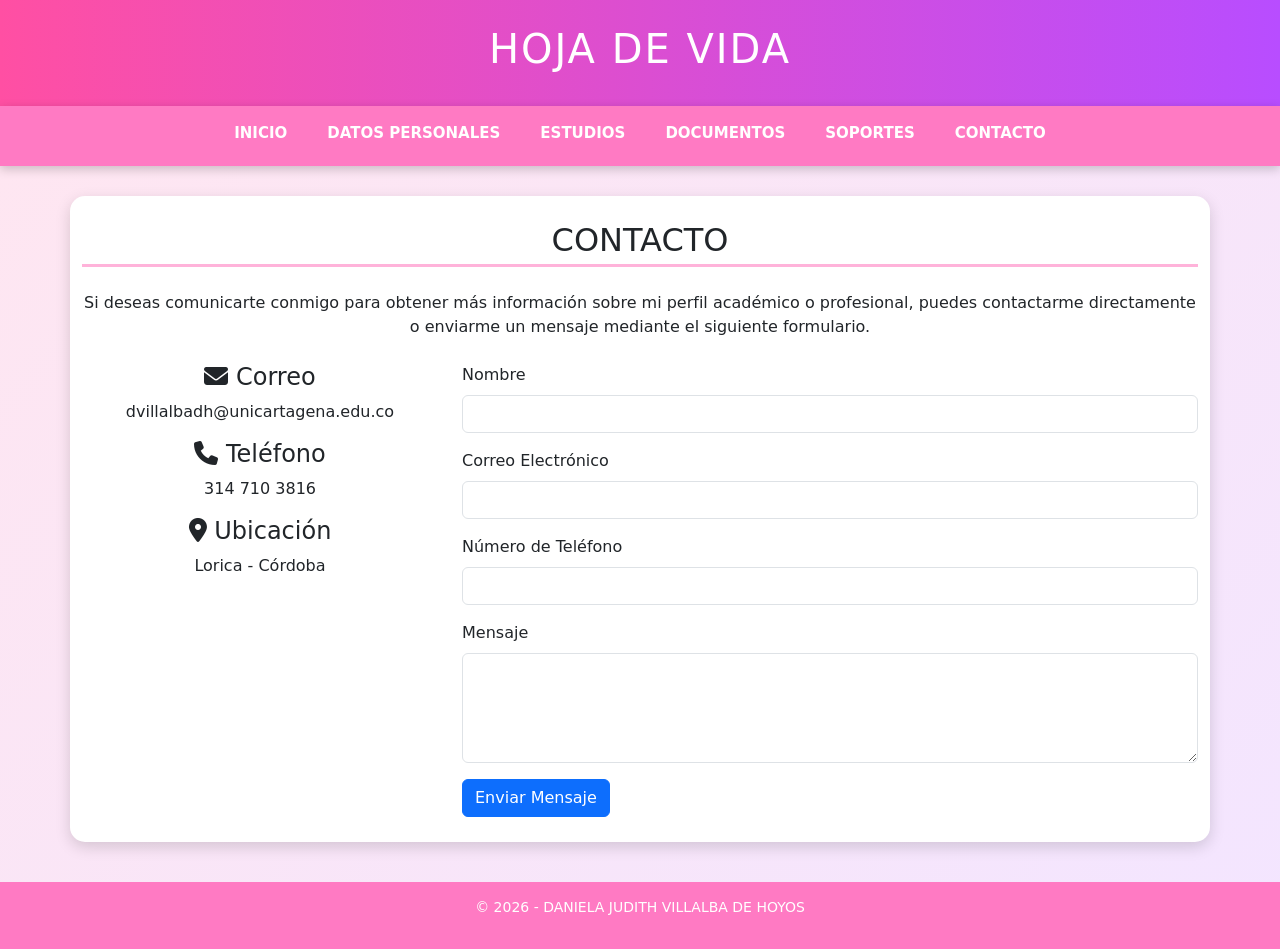
==== contacto.html @ 9d868d84 "Add files via upload" ====
<!DOCTYPE html>
<html lang="es">

<head>

<meta charset="UTF-8">
<meta name="viewport" content="width=device-width, initial-scale=1.0">

<title>Contacto</title>

<link rel="stylesheet" href="estilos.css">

<link href="https://cdn.jsdelivr.net/npm/bootstrap@5.3.2/dist/css/bootstrap.min.css" rel="stylesheet">

<link rel="stylesheet" href="https://cdnjs.cloudflare.com/ajax/libs/font-awesome/6.4.0/css/all.min.css">

</head>

<body>

<header>
<h1>HOJA DE VIDA</h1>
</header>

<nav>
<ul class="menu">

<li><a href="index.html">Inicio</a></li>
<li><a href="datos.html">Datos Personales</a></li>
<li><a href="estudios.html">Estudios</a></li>
<li><a href="documentos.html">Documentos</a></li>
<li><a href="soportes.html">Soportes</a></li>
<li><a href="contacto.html">Contacto</a></li>

</ul>
</nav>

<section class="container">

<h2 class="text-center mb-4">CONTACTO</h2>

<p class="text-center">
Si deseas comunicarte conmigo para obtener más información sobre mi perfil académico
o profesional, puedes contactarme directamente o enviarme un mensaje mediante el
siguiente formulario.
</p>

<div class="row mt-4">

<!-- INFORMACION DE CONTACTO -->

<div class="col-md-4 text-center">

<h4><i class="fa-solid fa-envelope"></i> Correo</h4>

<p>dvillalbadh@unicartagena.edu.co</p>

<h4><i class="fa-solid fa-phone"></i> Teléfono</h4>

<p>314 710 3816</p>

<h4><i class="fa-solid fa-location-dot"></i> Ubicación</h4>

<p>Lorica - Córdoba</p>

</div>


<!-- FORMULARIO -->

<div class="col-md-8">

<form id="formulario">

<div class="mb-3">

<label class="form-label">Nombre</label>
<input type="text" class="form-control" id="nombre">

</div>

<div class="mb-3">

<label class="form-label">Correo Electrónico</label>
<input type="email" class="form-control" id="correo">

</div>

<div class="mb-3">

<label class="form-label">Número de Teléfono</label>
<input type="tel" class="form-control" id="telefono">

</div>

<div class="mb-3">

<label class="form-label">Mensaje</label>
<textarea class="form-control" id="mensaje" rows="4"></textarea>

</div>

<button class="btn btn-primary">Enviar Mensaje</button>

</form>

</div>

</div>

</section>

<footer>
<p>© 2026 - DANIELA JUDITH VILLALBA DE HOYOS</p>
</footer>


<script src="https://code.jquery.com/jquery-3.6.0.min.js"></script>

<script>

$("#formulario").submit(function(e){

e.preventDefault();

let nombre = $("#nombre").val();
let correo = $("#correo").val();
let telefono = $("#telefono").val();
let mensaje = $("#mensaje").val();

if(nombre=="" || correo=="" || telefono=="" || mensaje==""){

alert("Por favor complete todos los campos");

return;

}

alert("Mensaje enviado correctamente");

});

</script>

</body>
</html>
---- estilos.css ----
@import url('https://fonts.googleapis.com/css2?family=Poppins:wght@300;400;600&display=swap');

body{
font-family:'Poppins',sans-serif;
background:linear-gradient(135deg,#ffe6f0,#f3e5ff);
margin:0;
padding:0;
}

/* HEADER */

header{
background:linear-gradient(90deg,#ff4fa3,#b84dff);
color:white;
text-align:center;
padding:25px;
font-size:22px;
letter-spacing:2px;
}

/* MENU */

nav{
background:#ff7ac3;
padding:15px;
position:sticky;
top:0;
z-index:1000;
box-shadow:0 3px 10px rgba(0,0,0,0.2);
}

.menu{
list-style:none;
display:flex;
justify-content:center;
gap:40px;
margin:0;
padding:0;
}

.menu li a{
text-decoration:none;
color:white;
font-weight:600;
font-size:15px;
text-transform:uppercase;
transition:0.3s;
}

.menu li a:hover{
color:#5a007a;
}

/* SECCIONES */

section{
background:white;
margin:30px auto;
padding:25px;
width:80%;
border-radius:15px;
box-shadow:0 5px 15px rgba(0,0,0,0.15);
}

/* TITULOS */

h2{
color:#ff4fa3;
border-bottom:3px solid #ffb3da;
padding-bottom:5px;
}

/* PERFIL */

.perfil{
text-align:center;
margin-top:30px;
}

.foto{
width:180px;
height:180px;
border-radius:50%;
object-fit:cover;
border:5px solid #ff4fa3;
margin-bottom:15px;
box-shadow:0 4px 10px rgba(0,0,0,0.2);
}

/* DOCUMENTOS */

.documento{
width:250px;
margin:15px;
border-radius:12px;
box-shadow:0 4px 12px rgba(0,0,0,0.2);
transition:transform 0.3s, box-shadow 0.3s;
}

.documento:hover{
transform:scale(1.08);
box-shadow:0 8px 18px rgba(0,0,0,0.3);
}

/* LISTAS */

ul{
padding-left:20px;
}

li{
margin-bottom:6px;
}

/* TEXTO IMPORTANTE */

strong{
color:#b84dff;
}

/* FOOTER */

footer{
text-align:center;
background:#ff7ac3;
color:white;
padding:15px;
margin-top:40px;
font-size:14px;
}
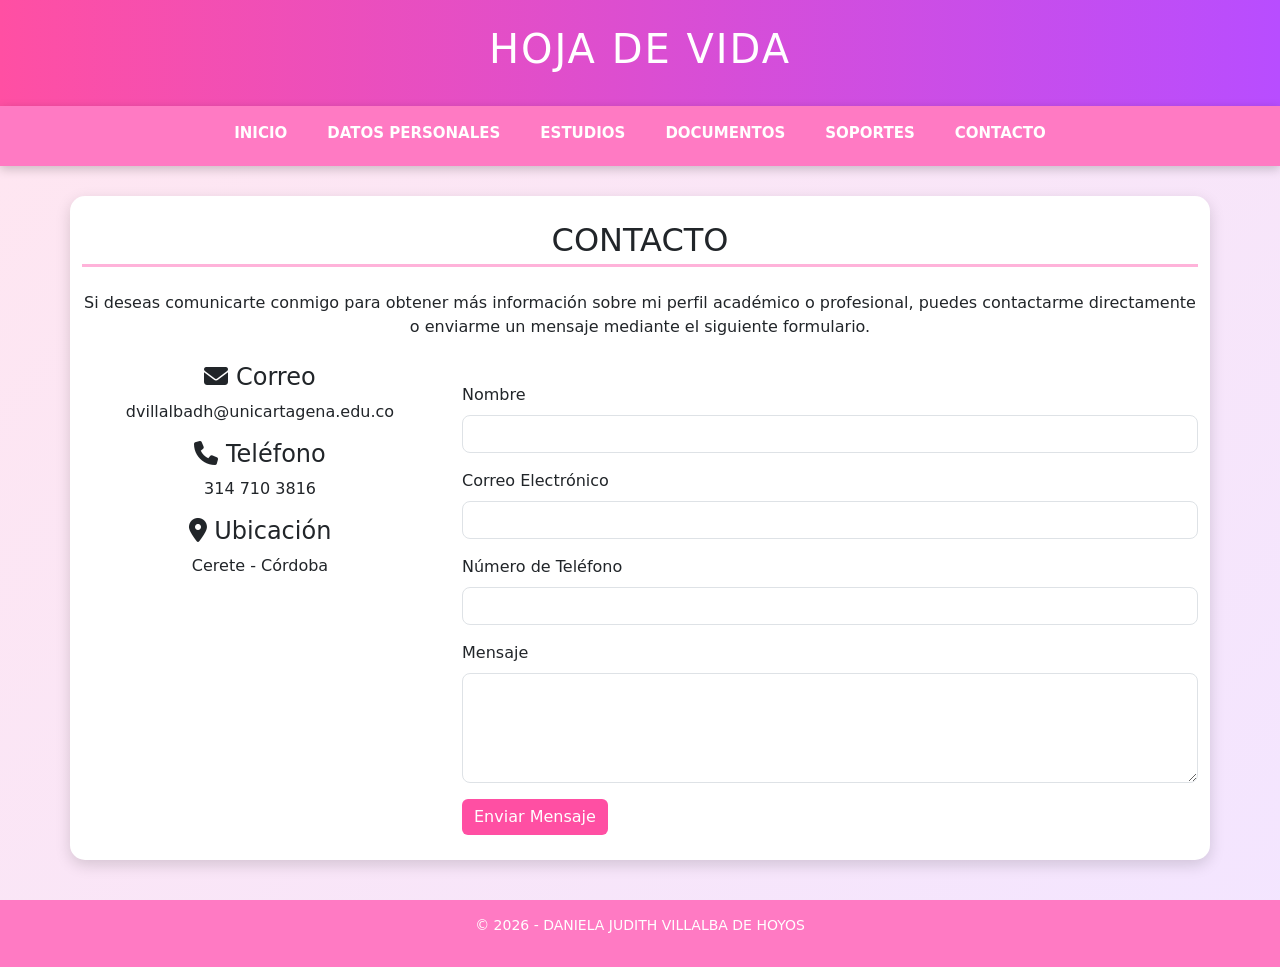
==== commit 60b205dc: "Update contacto.html" ====
--- a/contacto.html
+++ b/contacto.html
@@ -47,7 +47,7 @@
 
 <div class="row mt-4">
 
-<!-- INFORMACION DE CONTACTO -->
+
 
 <div class="col-md-4 text-center">
 
@@ -61,12 +61,10 @@
 
 <h4><i class="fa-solid fa-location-dot"></i> Ubicación</h4>
 
-<p>Lorica - Córdoba</p>
+<p>Cerete - Córdoba</p>
 
 </div>
 
-
-<!-- FORMULARIO -->
 
 <div class="col-md-8">
 
@@ -143,4 +141,5 @@
 </script>
 
 </body>
-</html>+
+</html>
--- a/estilos.css
+++ b/estilos.css
@@ -5,6 +5,14 @@
 background:linear-gradient(135deg,#ffe6f0,#f3e5ff);
 margin:0;
 padding:0;
+animation:fadein 1.5s;
+}
+
+/* ANIMACION DE CARGA */
+
+@keyframes fadein{
+from{opacity:0;}
+to{opacity:1;}
 }
 
 /* HEADER */
@@ -36,6 +44,7 @@
 gap:40px;
 margin:0;
 padding:0;
+flex-wrap:wrap;
 }
 
 .menu li a{
@@ -49,6 +58,7 @@
 
 .menu li a:hover{
 color:#5a007a;
+transform:scale(1.1);
 }
 
 /* SECCIONES */
@@ -57,7 +67,7 @@
 background:white;
 margin:30px auto;
 padding:25px;
-width:80%;
+width:85%;
 border-radius:15px;
 box-shadow:0 5px 15px rgba(0,0,0,0.15);
 }
@@ -68,6 +78,7 @@
 color:#ff4fa3;
 border-bottom:3px solid #ffb3da;
 padding-bottom:5px;
+margin-bottom:20px;
 }
 
 /* PERFIL */
@@ -85,9 +96,14 @@
 border:5px solid #ff4fa3;
 margin-bottom:15px;
 box-shadow:0 4px 10px rgba(0,0,0,0.2);
+transition:0.3s;
 }
 
-/* DOCUMENTOS */
+.foto:hover{
+transform:scale(1.08);
+}
+
+/* DOCUMENTOS / CERTIFICADOS */
 
 .documento{
 width:250px;
@@ -100,6 +116,14 @@
 .documento:hover{
 transform:scale(1.08);
 box-shadow:0 8px 18px rgba(0,0,0,0.3);
+}
+
+/* GALERIA */
+
+.galeria{
+display:flex;
+flex-wrap:wrap;
+justify-content:center;
 }
 
 /* LISTAS */
@@ -118,6 +142,25 @@
 color:#b84dff;
 }
 
+/* FORMULARIO */
+
+form{
+margin-top:20px;
+}
+
+input, textarea{
+border-radius:8px !important;
+}
+
+button{
+background:#ff4fa3 !important;
+border:none !important;
+}
+
+button:hover{
+background:#b84dff !important;
+}
+
 /* FOOTER */
 
 footer{
@@ -127,4 +170,27 @@
 padding:15px;
 margin-top:40px;
 font-size:14px;
-}+}
+
+/* RESPONSIVE (CELULAR) */
+
+@media (max-width:768px){
+
+.menu{
+gap:15px;
+}
+
+section{
+width:95%;
+}
+
+.foto{
+width:140px;
+height:140px;
+}
+
+.documento{
+width:90%;
+}
+
+}
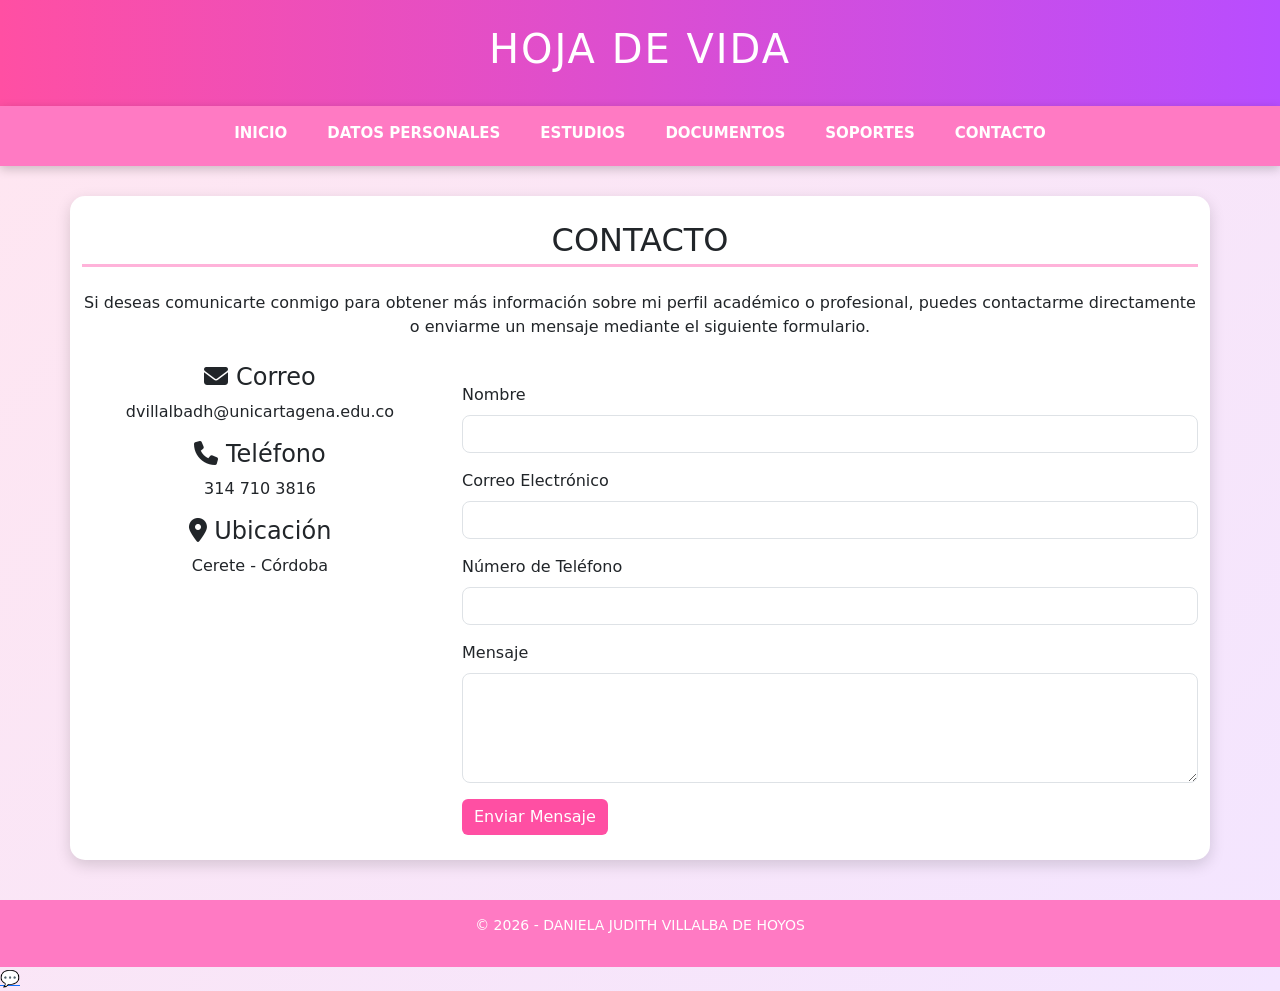
==== commit 53ad5cbd: "Update contacto.html" ====
--- a/contacto.html
+++ b/contacto.html
@@ -15,6 +15,7 @@
 <link rel="stylesheet" href="https://cdnjs.cloudflare.com/ajax/libs/font-awesome/6.4.0/css/all.min.css">
 
 </head>
+  
 
 <body>
 
@@ -112,7 +113,10 @@
 <p>© 2026 - DANIELA JUDITH VILLALBA DE HOYOS</p>
 </footer>
 
-
+<a href="https://wa.me/573147103816" class="whatsapp" target="_blank">
+💬
+</a>
+  
 <script src="https://code.jquery.com/jquery-3.6.0.min.js"></script>
 
 <script>
@@ -143,3 +147,4 @@
 </body>
 
 </html>
+
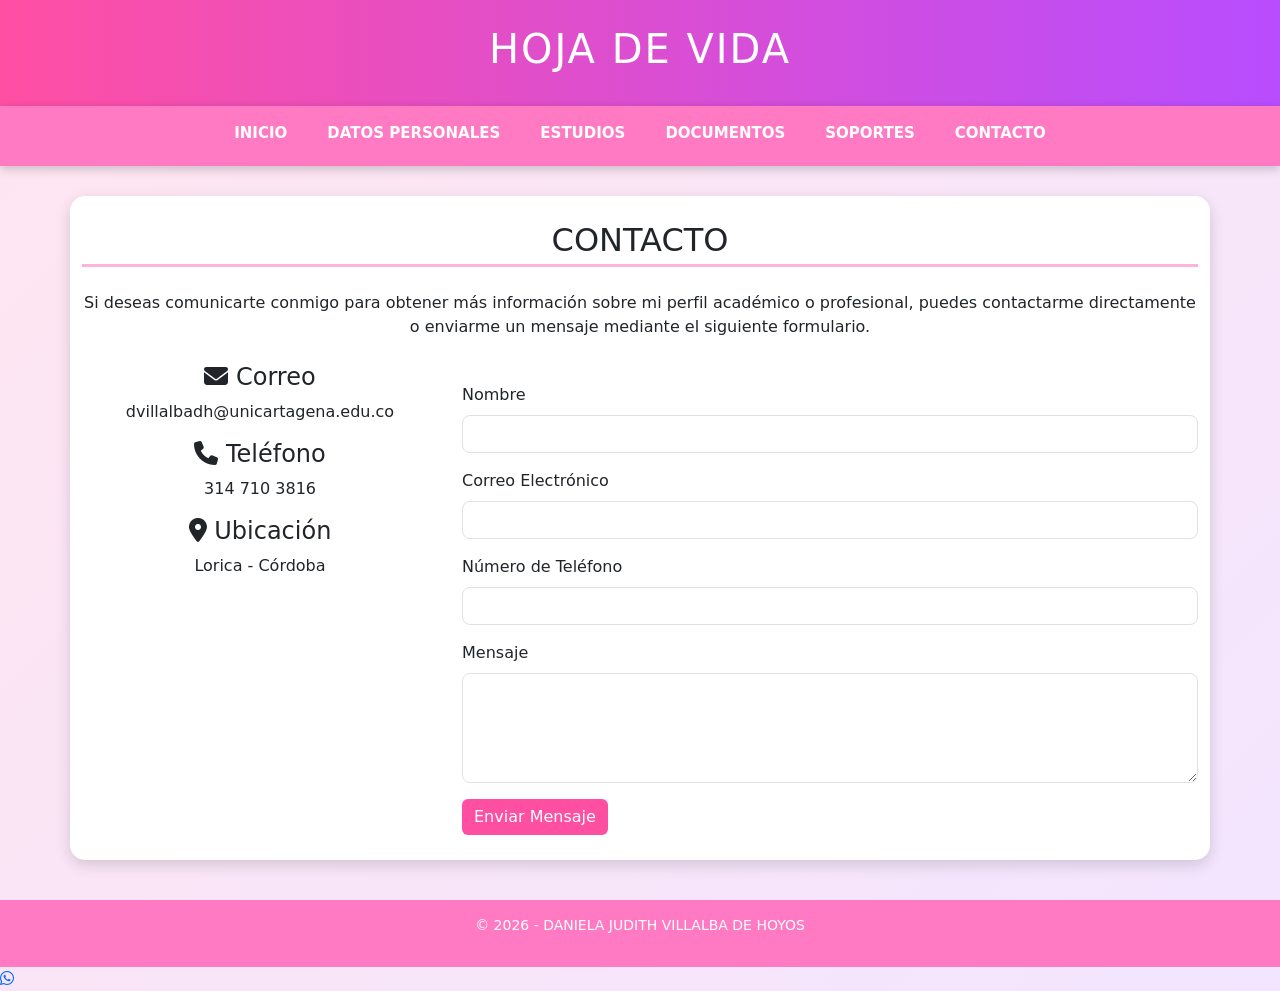
==== commit e6527207: "Update contacto.html" ====
--- a/contacto.html
+++ b/contacto.html
@@ -15,7 +15,6 @@
 <link rel="stylesheet" href="https://cdnjs.cloudflare.com/ajax/libs/font-awesome/6.4.0/css/all.min.css">
 
 </head>
-  
 
 <body>
 
@@ -48,24 +47,32 @@
 
 <div class="row mt-4">
 
+<!-- INFORMACION -->
 
+<div class="col-md-4 text-center contacto-info">
 
-<div class="col-md-4 text-center">
-
-<h4><i class="fa-solid fa-envelope"></i> Correo</h4>
+<h4>
+<i class="fa-solid fa-envelope correo"></i> Correo
+</h4>
 
 <p>dvillalbadh@unicartagena.edu.co</p>
 
-<h4><i class="fa-solid fa-phone"></i> Teléfono</h4>
+<h4>
+<i class="fa-solid fa-phone telefono"></i> Teléfono
+</h4>
 
 <p>314 710 3816</p>
 
-<h4><i class="fa-solid fa-location-dot"></i> Ubicación</h4>
+<h4>
+<i class="fa-solid fa-location-dot ubicacion"></i> Ubicación
+</h4>
 
-<p>Cerete - Córdoba</p>
+<p>Lorica - Córdoba</p>
 
 </div>
 
+
+<!-- FORMULARIO -->
 
 <div class="col-md-8">
 
@@ -113,10 +120,15 @@
 <p>© 2026 - DANIELA JUDITH VILLALBA DE HOYOS</p>
 </footer>
 
-<a href="https://wa.me/573147103816" class="whatsapp" target="_blank">
-💬
+
+<a href="https://wa.me/573147103816?text=Hola%20Daniela%2C%20vi%20tu%20hoja%20de%20vida%20y%20quiero%20más%20información"
+class="whatsapp" target="_blank">
+
+<i class="fa-brands fa-whatsapp"></i>
+
 </a>
-  
+
+
 <script src="https://code.jquery.com/jquery-3.6.0.min.js"></script>
 
 <script>
@@ -145,6 +157,4 @@
 </script>
 
 </body>
-
 </html>
-
--- a/estilos.css
+++ b/estilos.css
@@ -193,4 +193,27 @@
 width:90%;
 }
 
-}
+  .whatsapp{
+position:fixed;
+bottom:20px;
+right:20px;
+background:#25D366;
+color:white;
+font-size:28px;
+width:60px;
+height:60px;
+display:flex;
+align-items:center;
+justify-content:center;
+border-radius:50%;
+text-decoration:none;
+box-shadow:0 4px 10px rgba(0,0,0,0.3);
+transition:0.3s;
+}
+
+.whatsapp:hover{
+transform:scale(1.1);
+background:#1ebe5d;
+}
+}
+
